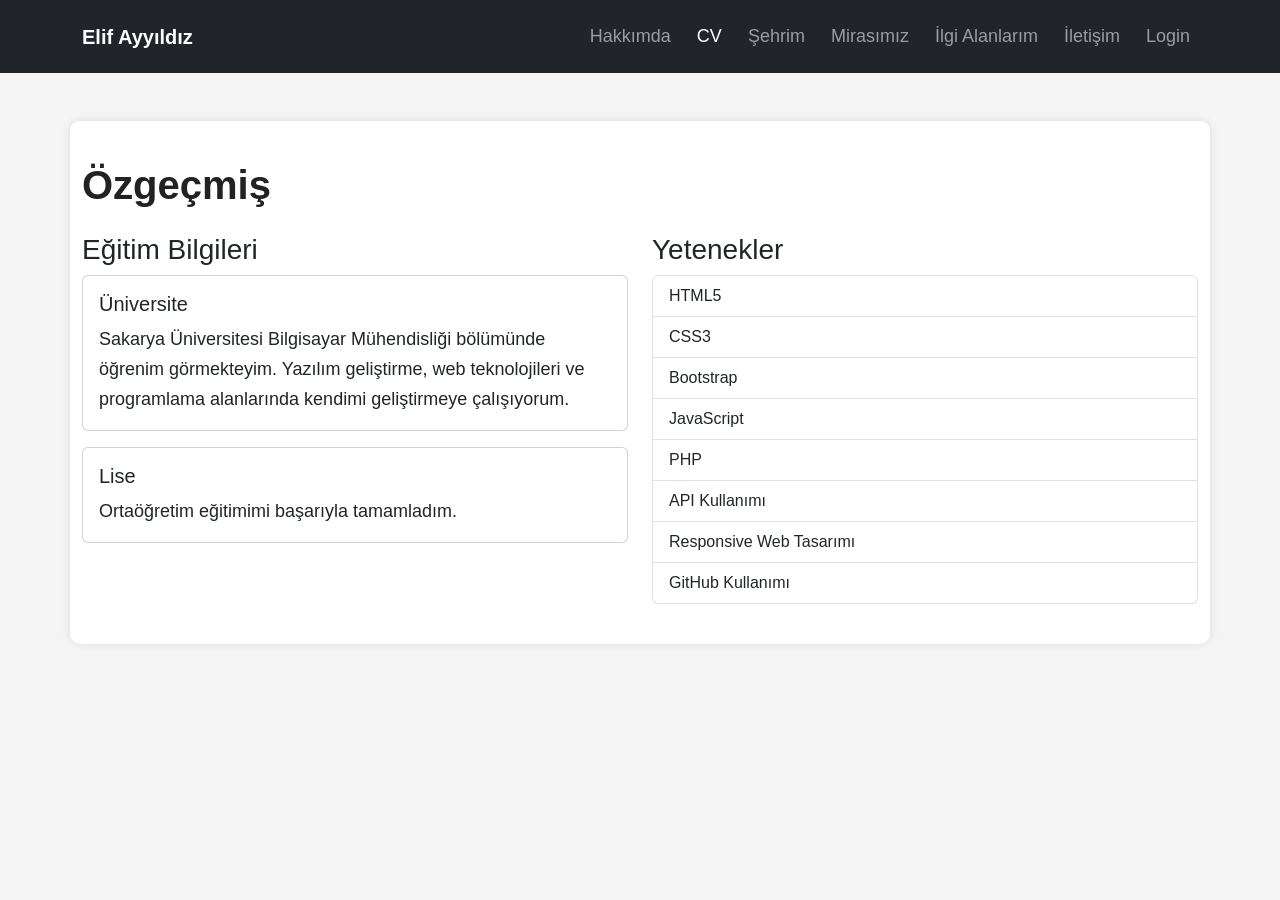
==== cv.html @ 724e98f0 "İlk proje dosyaları eklendi" ====
<!DOCTYPE html>
<html lang="tr">

<head>
    <meta charset="UTF-8">
    <meta name="viewport" content="width=device-width, initial-scale=1.0">
    <title>CV</title>

    <link href="https://cdn.jsdelivr.net/npm/bootstrap@5.3.7/dist/css/bootstrap.min.css" rel="stylesheet">
    <link rel="stylesheet" href="css/style.css">
</head>

<body>

    <nav class="navbar navbar-expand-lg navbar-dark bg-dark">
        <div class="container">

            <a class="navbar-brand" href="index.html">Elif Ayyıldız</a>

            <button class="navbar-toggler" type="button" data-bs-toggle="collapse" data-bs-target="#menu">
                <span class="navbar-toggler-icon"></span>
            </button>

            <div class="collapse navbar-collapse" id="menu">
                <ul class="navbar-nav ms-auto">
                    <li class="nav-item"><a class="nav-link" href="index.html">Hakkımda</a></li>
                    <li class="nav-item"><a class="nav-link active" href="cv.html">CV</a></li>
                    <li class="nav-item"><a class="nav-link" href="sehrim.html">Şehrim</a></li>
                    <li class="nav-item"><a class="nav-link" href="mirasimiz.html">Mirasımız</a></li>
                    <li class="nav-item"><a class="nav-link" href="ilgi-alanlarim.html">İlgi Alanlarım</a></li>
                    <li class="nav-item"><a class="nav-link" href="iletisim.html">İletişim</a></li>
                    <li class="nav-item"><a class="nav-link" href="login.html">Login</a></li>
                </ul>
            </div>

        </div>
    </nav>

    <section class="container mt-5">

        <h1 class="mb-4">Özgeçmiş</h1>

        <div class="row">

            <div class="col-md-6">
                <h3>Eğitim Bilgileri</h3>

                <div class="card mb-3">
                    <div class="card-body">
                        <h5 class="card-title">Üniversite</h5>
                        <p class="card-text">
                            Sakarya Üniversitesi Bilgisayar Mühendisliği bölümünde öğrenim görmekteyim.
    Yazılım geliştirme, web teknolojileri ve programlama alanlarında kendimi geliştirmeye çalışıyorum.
                        </p>
                    </div>
                </div>

                <div class="card mb-3">
                    <div class="card-body">
                        <h5 class="card-title">Lise</h5>
                        <p class="card-text">
                            Ortaöğretim eğitimimi başarıyla tamamladım.
                        </p>
                    </div>
                </div>
            </div>

            <div class="col-md-6">
                <h3>Yetenekler</h3>

                <ul class="list-group">
                    <li class="list-group-item">HTML5</li>
<li class="list-group-item">CSS3</li>
<li class="list-group-item">Bootstrap</li>
<li class="list-group-item">JavaScript</li>
<li class="list-group-item">PHP</li>
<li class="list-group-item">API Kullanımı</li>
<li class="list-group-item">Responsive Web Tasarımı</li>
<li class="list-group-item">GitHub Kullanımı</li>
                </ul>
            </div>

        </div>

    </section>

    <script src="https://cdn.jsdelivr.net/npm/bootstrap@5.3.7/dist/js/bootstrap.bundle.min.js"></script>
    <script src="js/script.js"></script>

</body>

</html>
---- css/style.css ----
body{
    background-color: #f5f5f5;
    font-family: Arial, Helvetica, sans-serif;
}

.navbar{
    padding: 15px;
}

.navbar-brand{
    font-size: 20px;
    font-weight: bold;
}

.nav-link{
    font-size: 18px;
    margin-left: 10px;
}

section{
    background-color: white;
    padding: 40px;
    border-radius: 10px;
    box-shadow: 0px 0px 10px rgba(0,0,0,0.1);
}

h1{
    color: #222;
    font-weight: bold;
}

p{
    font-size: 18px;
    line-height: 30px;
}
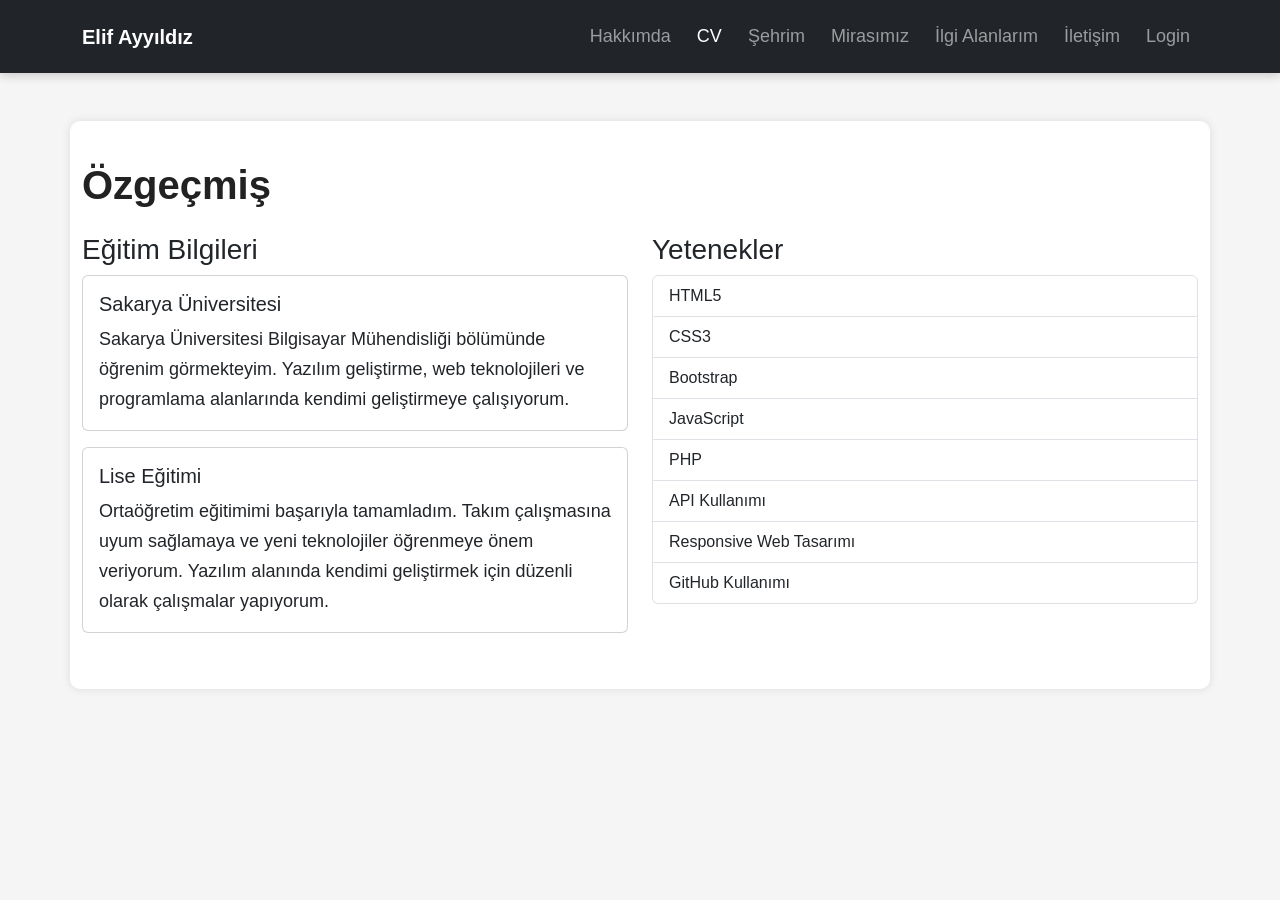
==== commit f09ea58e: "CV sayfası içerikleri güncellendi" ====
--- a/cv.html
+++ b/cv.html
@@ -43,41 +43,59 @@
         <div class="row">
 
             <div class="col-md-6">
+
                 <h3>Eğitim Bilgileri</h3>
 
                 <div class="card mb-3">
                     <div class="card-body">
-                        <h5 class="card-title">Üniversite</h5>
+
+                        <h5 class="card-title">
+                            Sakarya Üniversitesi
+                        </h5>
+
                         <p class="card-text">
                             Sakarya Üniversitesi Bilgisayar Mühendisliği bölümünde öğrenim görmekteyim.
-    Yazılım geliştirme, web teknolojileri ve programlama alanlarında kendimi geliştirmeye çalışıyorum.
+                            Yazılım geliştirme, web teknolojileri ve programlama alanlarında kendimi geliştirmeye çalışıyorum.
                         </p>
+
                     </div>
                 </div>
 
                 <div class="card mb-3">
                     <div class="card-body">
-                        <h5 class="card-title">Lise</h5>
+
+                        <h5 class="card-title">
+                            Lise Eğitimi
+                        </h5>
+
                         <p class="card-text">
                             Ortaöğretim eğitimimi başarıyla tamamladım.
+                            Takım çalışmasına uyum sağlamaya ve yeni teknolojiler öğrenmeye önem veriyorum.
+                            Yazılım alanında kendimi geliştirmek için düzenli olarak çalışmalar yapıyorum.
                         </p>
+
                     </div>
                 </div>
+
             </div>
 
             <div class="col-md-6">
+
                 <h3>Yetenekler</h3>
 
                 <ul class="list-group">
+
                     <li class="list-group-item">HTML5</li>
-<li class="list-group-item">CSS3</li>
-<li class="list-group-item">Bootstrap</li>
-<li class="list-group-item">JavaScript</li>
-<li class="list-group-item">PHP</li>
-<li class="list-group-item">API Kullanımı</li>
-<li class="list-group-item">Responsive Web Tasarımı</li>
-<li class="list-group-item">GitHub Kullanımı</li>
+                    <li class="list-group-item">CSS3</li>
+                    <li class="list-group-item">Bootstrap</li>
+                    <li class="list-group-item">JavaScript</li>
+                    <li class="list-group-item">PHP</li>
+                    <li class="list-group-item">API Kullanımı</li>
+                    <li class="list-group-item">Responsive Web Tasarımı</li>
+                    <li class="list-group-item">GitHub Kullanımı</li>
+
                 </ul>
+
             </div>
 
         </div>
--- a/css/style.css
+++ b/css/style.css
@@ -32,4 +32,19 @@
 p{
     font-size: 18px;
     line-height: 30px;
+}.btn:hover{
+    transform: scale(1.05);
+    transition: 0.3s;
+}
+
+.card{
+    transition: 0.3s;
+}
+
+.card:hover{
+    transform: translateY(-5px);
+}.navbar{
+    box-shadow: 0 2px 10px rgba(0,0,0,0.2);
+}img{
+    border-radius: 10px;
 }
